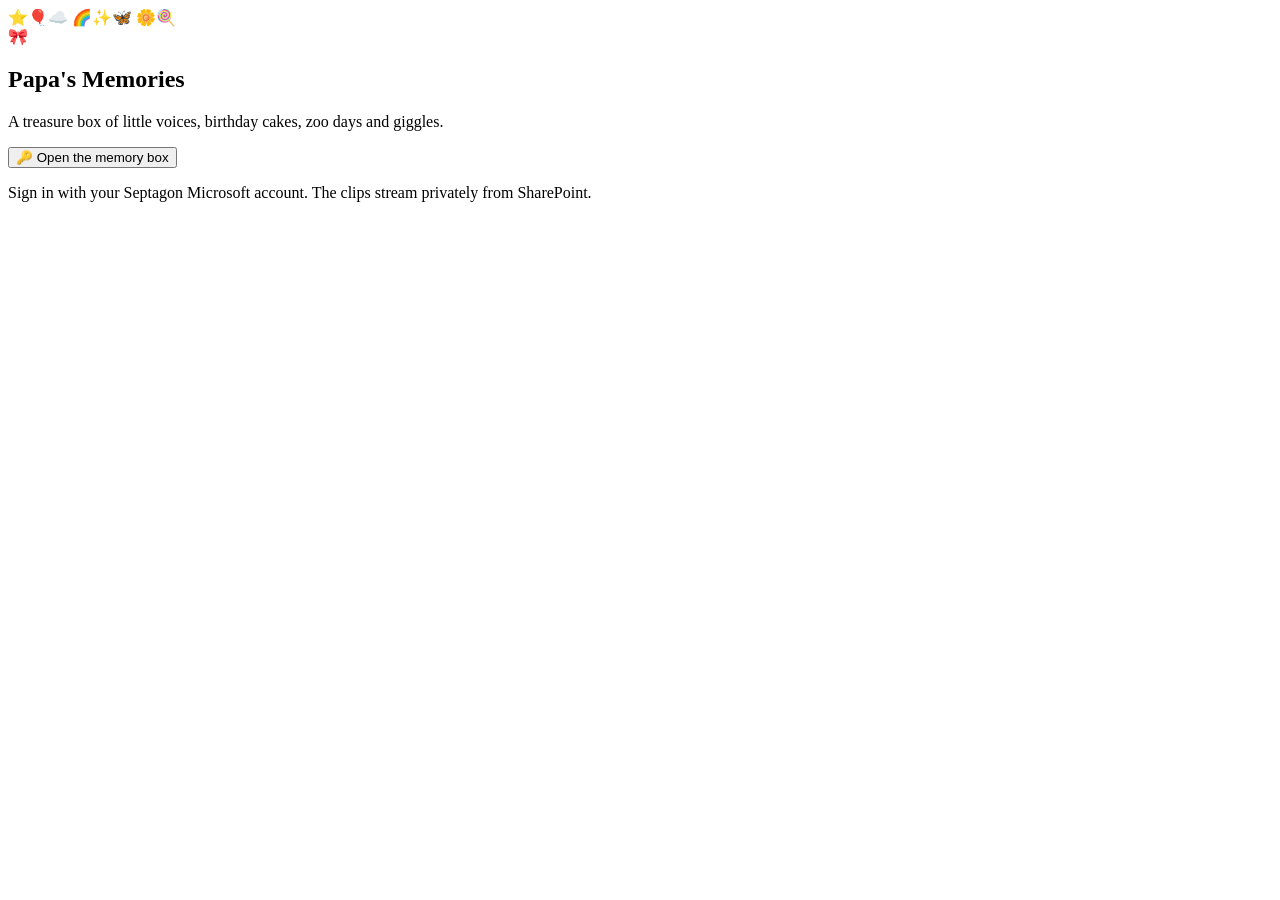
==== website/index.html @ e4844e1d "Papa's Memories: site, functions, docs" ====
<!doctype html>
<html lang="en-AU">
<head>
<meta charset="utf-8">
<meta name="viewport" content="width=device-width, initial-scale=1, viewport-fit=cover">
<meta name="robots" content="noindex, nofollow">
<meta name="color-scheme" content="light">
<meta name="theme-color" content="#ff5d8f">
<title>Papa's Memories</title>
<link rel="icon" href="/favicon.svg" type="image/svg+xml">
<link rel="preload" href="/fonts/gochi-hand-latin-400-normal.woff2" as="font" type="font/woff2" crossorigin>
<link rel="preload" href="/fonts/fredoka-latin-600-normal.woff2" as="font" type="font/woff2" crossorigin>
<link rel="stylesheet" href="/styles.css">
</head>
<body>
<div class="doodles" aria-hidden="true">
  <span class="d d1">⭐</span><span class="d d2">🎈</span><span class="d d3">☁️</span>
  <span class="d d4">🌈</span><span class="d d5">✨</span><span class="d d6">🦋</span>
  <span class="d d7">🌼</span><span class="d d8">🍭</span>
</div>

<header class="topbar" id="topbar" hidden>
  <a class="brand" href="#/">
    <span class="brand-jar" aria-hidden="true">🫙</span>
    <span class="brand-text">Papa's Memories</span>
  </a>
  <nav class="topnav">
    <button class="btn btn-sun" id="shuffleBtn" type="button" title="Play a random memory (R)">🎲 <span>Surprise me!</span></button>
    <a class="btn btn-ghost" href="/admin/" id="adminLink" hidden title="Family approvals">🛂 <span class="hide-sm">Approvals</span></a>
    <a class="btn btn-ghost" href="#/favourites" title="Your favourites">💖 <span id="favCount">0</span></a>
    <button class="btn btn-ghost" id="signOutBtn" type="button" title="Sign out">👋 <span class="hide-sm">Sign out</span></button>
  </nav>
</header>

<main id="app" tabindex="-1">
  <section class="gate" id="gate">
    <div class="gate-card">
      <div class="gate-box" aria-hidden="true">
        <div class="lid"></div><div class="box">🎀</div>
      </div>
      <h1 class="hand">Papa's Memories</h1>
      <p class="gate-sub">A treasure box of little voices, birthday cakes, zoo days and giggles.</p>
      <button class="btn btn-big btn-pink" id="signInBtn" type="button">🔑 Open the memory box</button>
      <p class="gate-note">Sign in with your Septagon Microsoft account. The clips stream privately from SharePoint.</p>
      <p class="gate-status" id="gateStatus" role="status"></p>
    </div>
  </section>
</main>

<footer class="foot" id="foot" hidden>
  <p>Made with love 💛 by Dada · <span id="footCount"></span> · Tip: use ← → to flip through memories</p>
</footer>

<canvas id="confetti" aria-hidden="true"></canvas>
<div class="toast" id="toast" role="status" aria-live="polite"></div>

<script src="/vendor/msal-browser.min.js"></script>
<script src="/config.js"></script>
<script src="/memories.js"></script>
<script src="/app.js"></script>
</body>
</html>
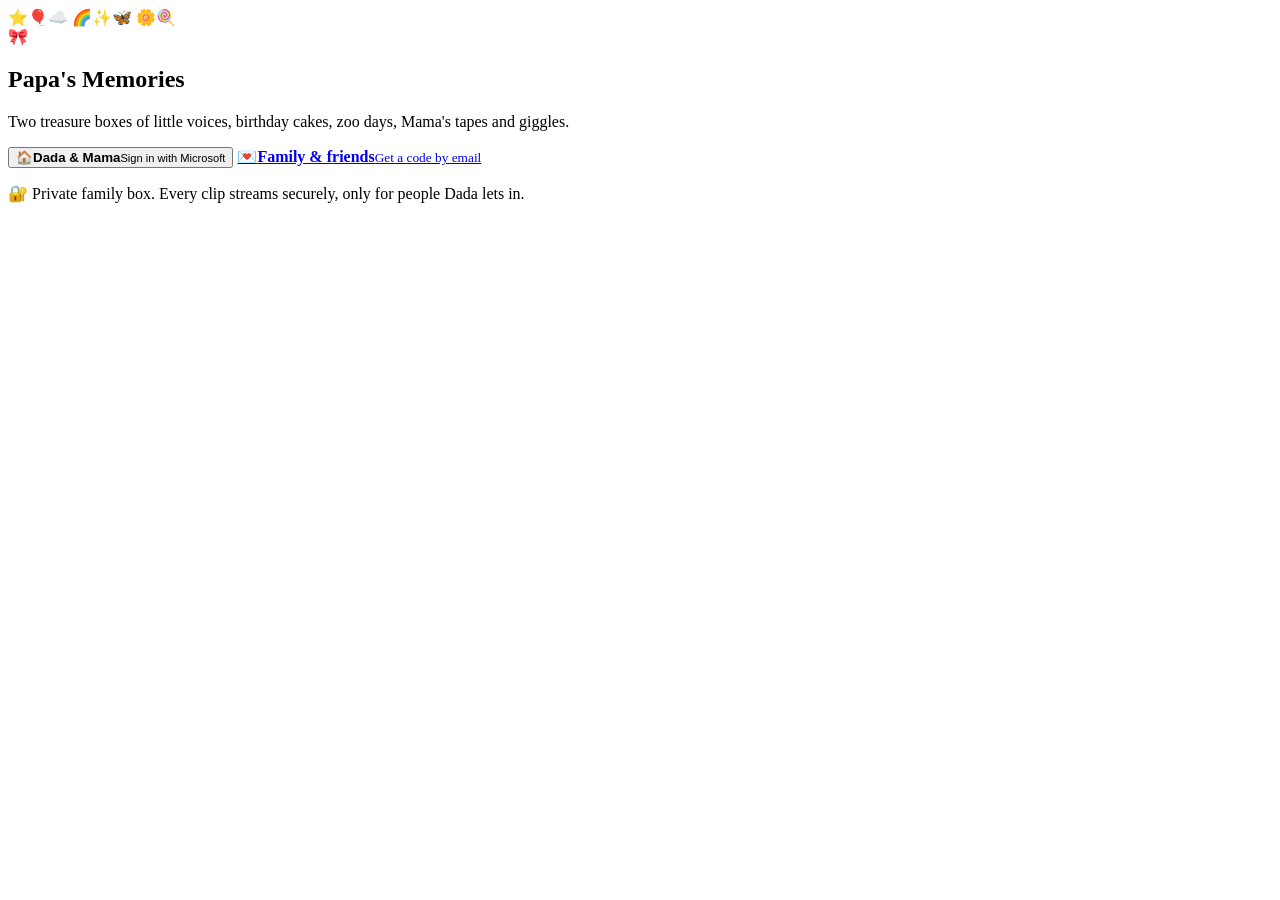
==== commit 6d598eae: "Fun sign-in doors, bye page, brand logo" ====
--- a/website/index.html
+++ b/website/index.html
@@ -39,9 +39,14 @@
         <div class="lid"></div><div class="box">🎀</div>
       </div>
       <h1 class="hand">Papa's Memories</h1>
-      <p class="gate-sub">A treasure box of little voices, birthday cakes, zoo days and giggles.</p>
-      <button class="btn btn-big btn-pink" id="signInBtn" type="button">🔑 Open the memory box</button>
-      <p class="gate-note">Sign in with your Septagon Microsoft account. The clips stream privately from SharePoint.</p>
+      <p class="gate-sub">Two treasure boxes of little voices, birthday cakes, zoo days, Mama's tapes and giggles.</p>
+      <div class="doors">
+        <button class="door door-ms" id="signInBtn" type="button">
+          <span class="door-emo" aria-hidden="true">🏠</span><b>Dada &amp; Mama</b><small>Sign in with Microsoft</small></button>
+        <a class="door door-family" href="/family/">
+          <span class="door-emo" aria-hidden="true">💌</span><b>Family &amp; friends</b><small>Get a code by email</small></a>
+      </div>
+      <p class="gate-note">🔐 Private family box. Every clip streams securely, only for people Dada lets in.</p>
       <p class="gate-status" id="gateStatus" role="status"></p>
     </div>
   </section>
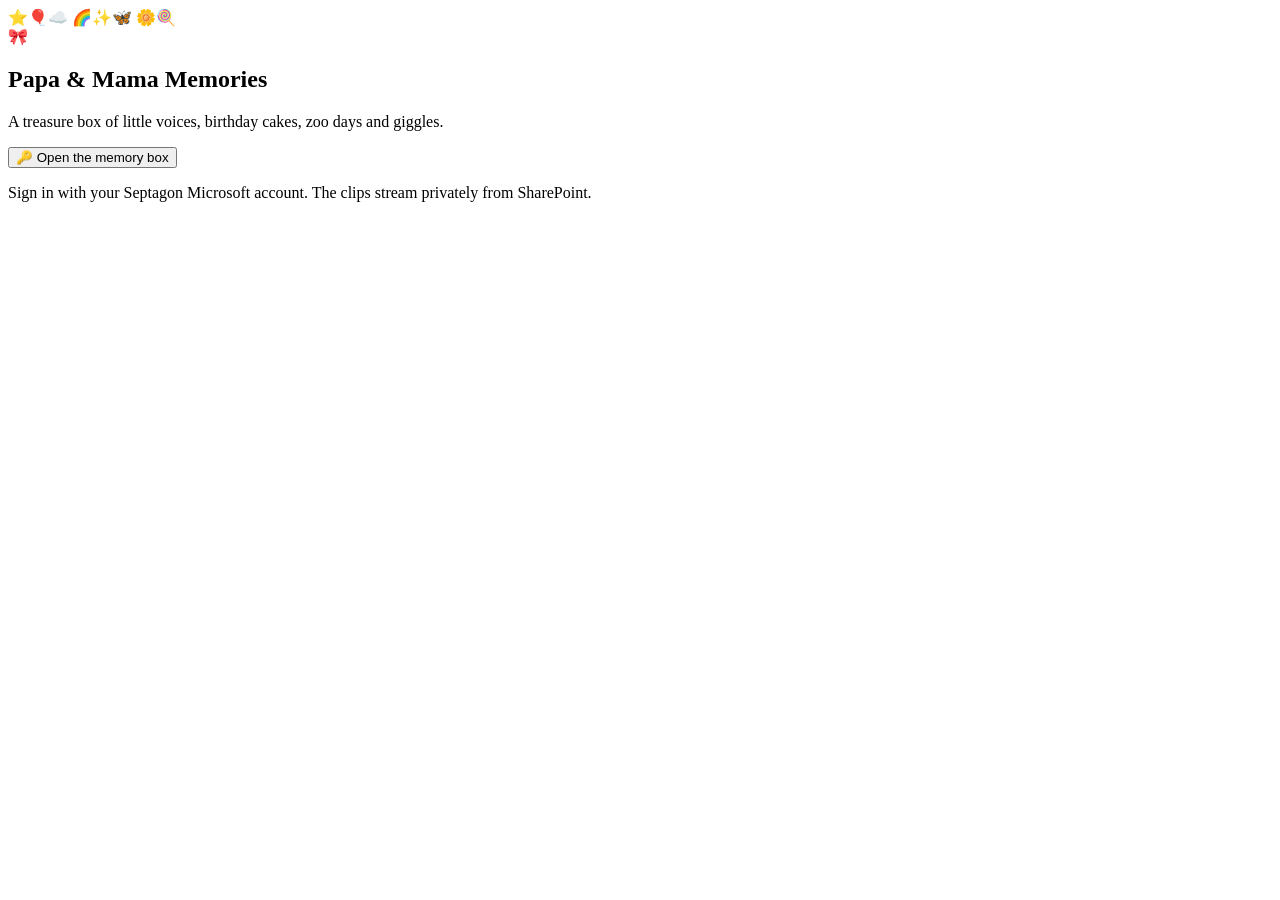
==== commit c8b3430e: "Single sign-in per group, separate bye pages, rename to Papa & Mama Memories" ====
--- a/website/index.html
+++ b/website/index.html
@@ -6,7 +6,7 @@
 <meta name="robots" content="noindex, nofollow">
 <meta name="color-scheme" content="light">
 <meta name="theme-color" content="#ff5d8f">
-<title>Papa's Memories</title>
+<title>Papa &amp; Mama Memories</title>
 <link rel="icon" href="/favicon.svg" type="image/svg+xml">
 <link rel="preload" href="/fonts/gochi-hand-latin-400-normal.woff2" as="font" type="font/woff2" crossorigin>
 <link rel="preload" href="/fonts/fredoka-latin-600-normal.woff2" as="font" type="font/woff2" crossorigin>
@@ -22,7 +22,7 @@
 <header class="topbar" id="topbar" hidden>
   <a class="brand" href="#/">
     <span class="brand-jar" aria-hidden="true">🫙</span>
-    <span class="brand-text">Papa's Memories</span>
+    <span class="brand-text">Papa &amp; Mama Memories</span>
   </a>
   <nav class="topnav">
     <button class="btn btn-sun" id="shuffleBtn" type="button" title="Play a random memory (R)">🎲 <span>Surprise me!</span></button>
@@ -38,15 +38,10 @@
       <div class="gate-box" aria-hidden="true">
         <div class="lid"></div><div class="box">🎀</div>
       </div>
-      <h1 class="hand">Papa's Memories</h1>
-      <p class="gate-sub">Two treasure boxes of little voices, birthday cakes, zoo days, Mama's tapes and giggles.</p>
-      <div class="doors">
-        <button class="door door-ms" id="signInBtn" type="button">
-          <span class="door-emo" aria-hidden="true">🏠</span><b>Dada &amp; Mama</b><small>Sign in with Microsoft</small></button>
-        <a class="door door-family" href="/family/">
-          <span class="door-emo" aria-hidden="true">💌</span><b>Family &amp; friends</b><small>Get a code by email</small></a>
-      </div>
-      <p class="gate-note">🔐 Private family box. Every clip streams securely, only for people Dada lets in.</p>
+      <h1 class="hand">Papa &amp; Mama Memories</h1>
+      <p class="gate-sub">A treasure box of little voices, birthday cakes, zoo days and giggles.</p>
+      <button class="btn btn-big btn-pink" id="signInBtn" type="button">🔑 Open the memory box</button>
+      <p class="gate-note">Sign in with your Septagon Microsoft account. The clips stream privately from SharePoint.</p>
       <p class="gate-status" id="gateStatus" role="status"></p>
     </div>
   </section>
